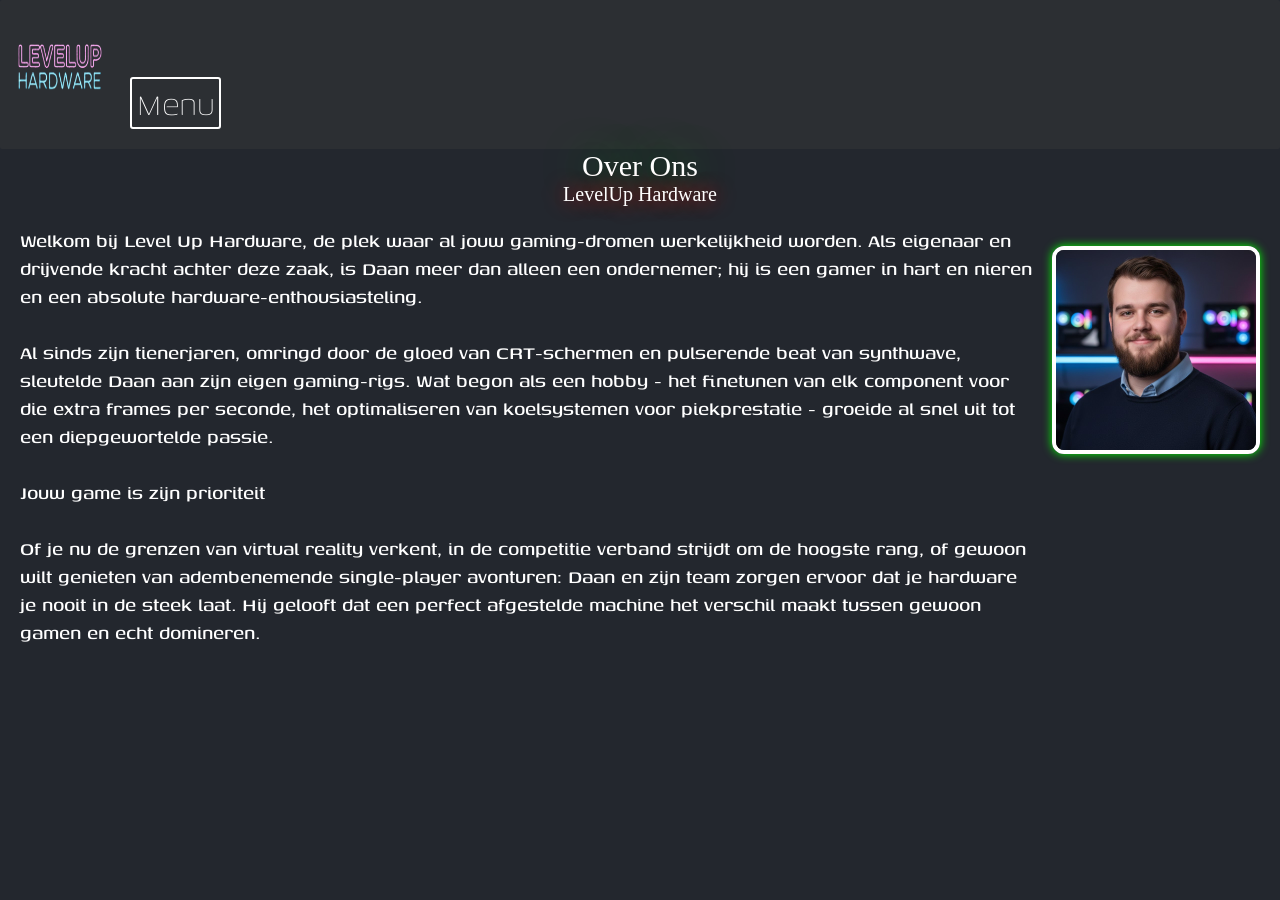
==== overOns.html @ 094b2bf5 "Challenge1" ====
<!DOCTYPE html>
<html lang="en">
<head>
    <link rel="stylesheet" href="css/stylesheet.css">
    <link rel="preconnect" href="https://fonts.googleapis.com">
    <link rel="preconnect" href="https://fonts.gstatic.com" crossorigin>
    <link href="https://fonts.googleapis.com/css2?family=Genos:ital,wght@0,100..900;1,100..900&display=swap" rel="stylesheet">
    <meta charset="UTF-8">
    <meta name="viewport" content="width=device-width, initial-scale=1.0">
    <title>Home</title>
</head>
<header>
    <nav>
        <img class="logo" src="img/logo.png" alt="Geen foto gevonden!">
        <button type="button" class="collapsible">Menu</button>
        <div class="content">
            <div class="center">
                    <img class="symbol" src="img/home.png">
                    <a class="link" href="index.html">Home</a> 
                    <img class="symbol" src="img/aboutUs.png">
                    <a class="link" href="overOns.html">Over ons</a>
                    <img class="symbol" src="img/store.png">
                    <a class="link" href="producten.html">Producten</a>
            </div>
        </div>
    </nav>
</header>
<body>
    <h1>
        Over Ons
    </h1>
    <h2>
        LevelUp Hardware
    </h2>
    <div class="bottom">
        <p class="text">
            Welkom bij Level Up Hardware, de plek waar al jouw gaming-dromen werkelijkheid worden.
            Als eigenaar en drijvende kracht achter deze zaak, is Daan meer dan alleen een ondernemer;
            hij is een gamer in hart en nieren en een absolute hardware-enthousiasteling. <br><br>
            Al sinds zijn tienerjaren, omringd door de gloed van CRT-schermen en pulserende beat van synthwave,
            sleutelde Daan aan zijn eigen gaming-rigs. Wat begon als een hobby - het finetunen van elk component voor die extra frames per seconde,
            het optimaliseren van koelsystemen voor piekprestatie - groeide al snel uit tot een diepgewortelde passie. <br><br>
            Jouw game is zijn prioriteit <br> <br>
            Of je nu de grenzen van virtual reality verkent, in de competitie verband strijdt om de hoogste rang, of gewoon wilt genieten van adembenemende single-player avonturen:
            Daan en zijn team zorgen ervoor dat je hardware je nooit in de steek laat.
            Hij gelooft dat een perfect afgestelde machine het verschil maakt tussen gewoon gamen en echt domineren.
        </p>
        <img src="img/daan.jpg" alt="Geen foto gevonden!">
    </div>
</body>
</html>

<script>
var coll = document.getElementsByClassName("collapsible");
var i;

for (i = 0; i < coll.length; i++) {
  coll[i].addEventListener("click", function() {
    this.classList.toggle("active");
    var content = this.nextElementSibling;
    if (content.style.display === "block") {
      content.style.display = "none";
    } else {
      content.style.display = "block";
    }
  });
}
</script>
---- css/stylesheet.css ----
*{
    margin: 0;
    padding: 0;
    font-family:"genos", sans-sherif;
    font-optical-sizing: auto;
    font-weight: 100;
    font-style: normal;
    font-size: 40px;
}

@font-face{
  font-family: neon; /* set name */
  src: url(https://www.fontspace.com/neon-retro-font-f89033); /* url of the font */
}

.collapsible{
    background-color: #2c2f33;
    border: 2px solid white;
    border-radius: 3px;
    padding-inline: 4px;
    color: white;
}

body img{
    height: 200px;
    padding: 10px;
    border-radius: 25px;
}

.symbol{
    padding: 6px;
    margin: 10px;
    height: 20px;
    border-radius: 10px;
    background-color: darkgrey;
}

header{
    display: flex;
    background-color: #2c2f33;
    color: #e0e0e0;
    padding-block: 20px;
    border-radius: 2px;
}

.center{
    display: flex;
    justify-content: space-between;
}

.content{
    display: none;
    justify-content: space-between;
}

.logo{
    width: 100px;
    height: 75px;
}

a{
    text-decoration: none;
    color: white;
}

a:hover{
    color: rgb(201, 201, 255);
}

h1{
    font-family: cursive;
    font-size: 30px;
    display: flex;
    justify-content: center;
    color: white;
    text-shadow: 0px 0px 40px green;
}

h2{
    font-family: cursive;
    color: white;
    font-size: 20px;
    display: flex;
    justify-content: center;
    text-shadow: 0px 0px 20px red;
    margin-bottom: 20px;
}

h3{
    font-family: cursive;
    color: white;
    font-size: 20px;
    display: flex;
    justify-content: left;
    text-shadow: 0px 0px 20px red;
    margin-left: 20px;
}

.top{
    display: flex;
    justify-content: space-around;
}


.bottom{
    display: flex;
    justify-content: space-around;
}

.bottom img{
    border: 4px solid white;
    box-shadow: 0px 0px 10px lime;
    margin: 20px;
    padding: 0;
    border-radius: 12px;
}

p{
    font-weight: 500;
    font-size: 23px;
    color: white;
    margin-left: 20px;
    margin-bottom: 20px;
}

body{
    background-color: #23272e;
}

.product1 img, .product2 img, .product3 img{
    box-shadow: 0px 0px 20px lime;
}

.product1, .product2, .product3{
    margin-inline: 10%;
    margin-block: 5%;
    border-radius: 13px;
    background-color: #2c2f33;
    display: flex;
}
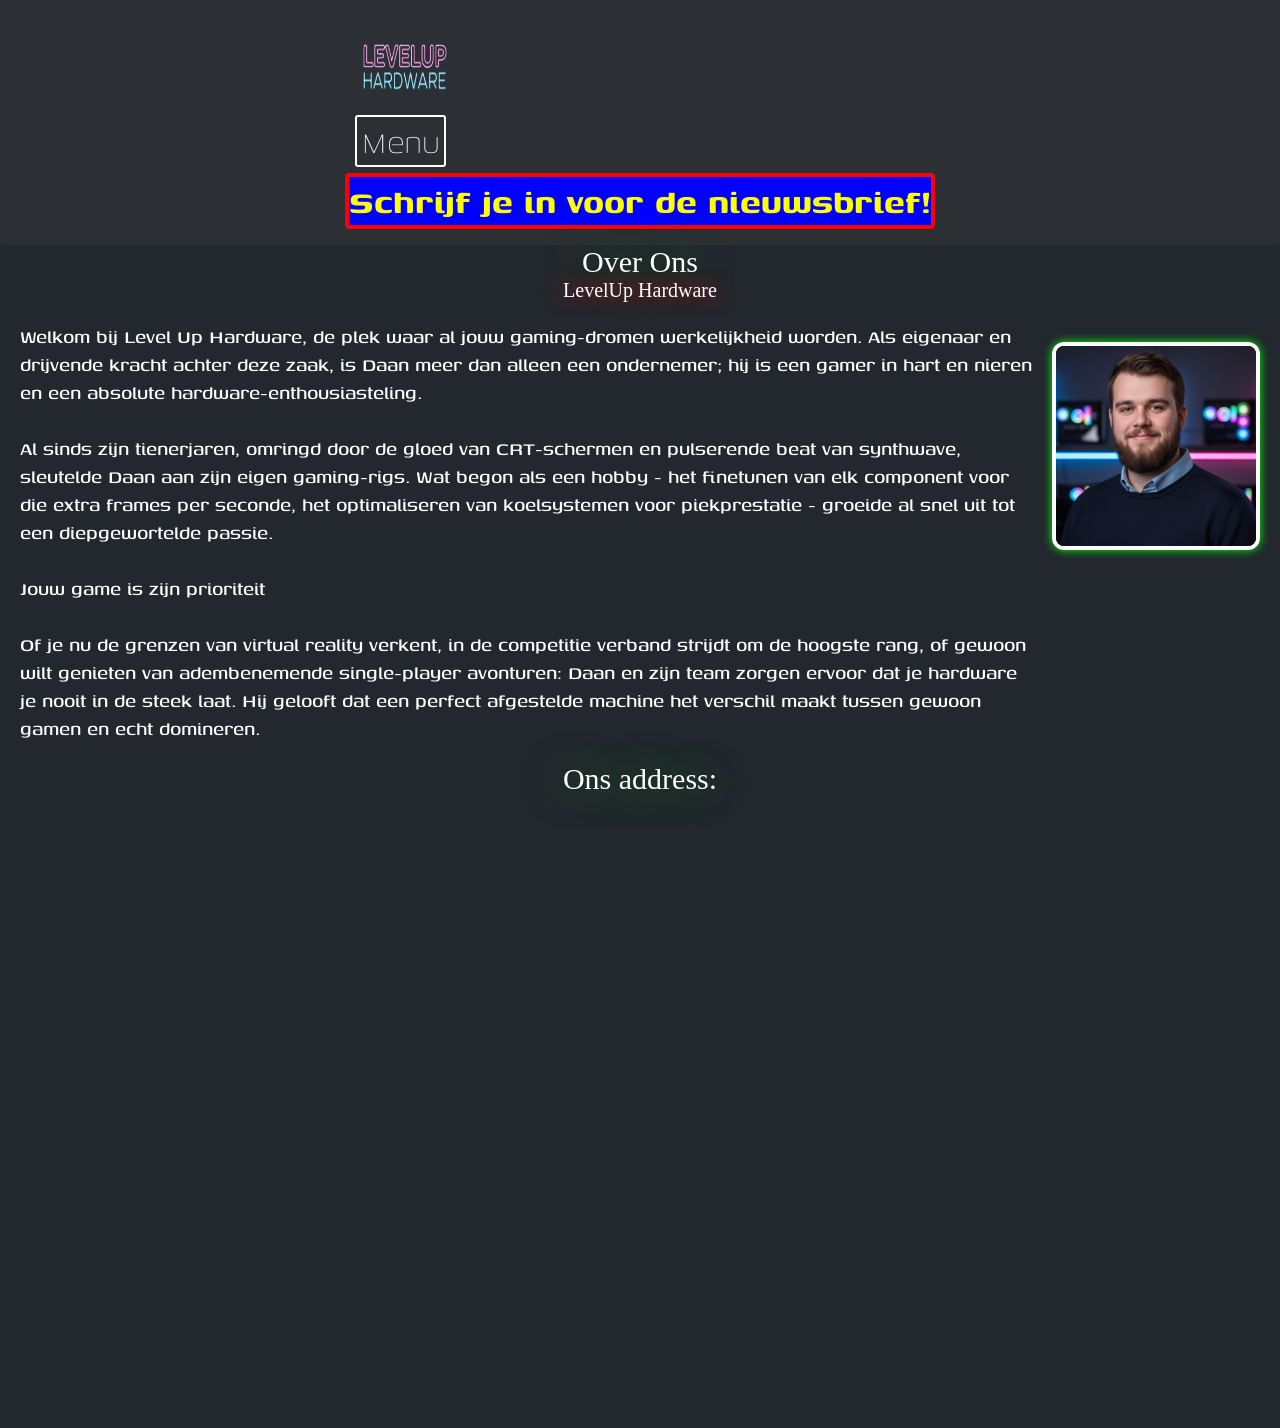
==== commit c6cb7273: "modified:   css/stylesheet.css 	modified:   index.html 	modified:   overOns.html 	modified:   produc" ====
--- a/overOns.html
+++ b/overOns.html
@@ -1,10 +1,12 @@
 <!DOCTYPE html>
 <html lang="en">
+
 <head>
     <link rel="stylesheet" href="css/stylesheet.css">
     <link rel="preconnect" href="https://fonts.googleapis.com">
     <link rel="preconnect" href="https://fonts.gstatic.com" crossorigin>
-    <link href="https://fonts.googleapis.com/css2?family=Genos:ital,wght@0,100..900;1,100..900&display=swap" rel="stylesheet">
+    <link href="https://fonts.googleapis.com/css2?family=Genos:ital,wght@0,100..900;1,100..900&display=swap"
+        rel="stylesheet">
     <meta charset="UTF-8">
     <meta name="viewport" content="width=device-width, initial-scale=1.0">
     <title>Home</title>
@@ -15,16 +17,18 @@
         <button type="button" class="collapsible">Menu</button>
         <div class="content">
             <div class="center">
-                    <img class="symbol" src="img/home.png">
-                    <a class="link" href="index.html">Home</a> 
-                    <img class="symbol" src="img/aboutUs.png">
-                    <a class="link" href="overOns.html">Over ons</a>
-                    <img class="symbol" src="img/store.png">
-                    <a class="link" href="producten.html">Producten</a>
+                <img class="symbol" src="img/home.png">
+                <a href="index.html">Home</a>
+                <img class="symbol" src="img/aboutUs.png">
+                <a href="overOns.html">Over ons</a>
+                <img class="symbol" src="img/store.png">
+                <a href="producten.html">Producten</a>
             </div>
         </div>
+        <a class="nieuwsbrief" href="">Schrijf je in voor de nieuwsbrief!</a>
     </nav>
 </header>
+
 <body>
     <h1>
         Over Ons
@@ -38,31 +42,45 @@
             Als eigenaar en drijvende kracht achter deze zaak, is Daan meer dan alleen een ondernemer;
             hij is een gamer in hart en nieren en een absolute hardware-enthousiasteling. <br><br>
             Al sinds zijn tienerjaren, omringd door de gloed van CRT-schermen en pulserende beat van synthwave,
-            sleutelde Daan aan zijn eigen gaming-rigs. Wat begon als een hobby - het finetunen van elk component voor die extra frames per seconde,
-            het optimaliseren van koelsystemen voor piekprestatie - groeide al snel uit tot een diepgewortelde passie. <br><br>
+            sleutelde Daan aan zijn eigen gaming-rigs. Wat begon als een hobby - het finetunen van elk component voor
+            die extra frames per seconde,
+            het optimaliseren van koelsystemen voor piekprestatie - groeide al snel uit tot een diepgewortelde passie.
+            <br><br>
             Jouw game is zijn prioriteit <br> <br>
-            Of je nu de grenzen van virtual reality verkent, in de competitie verband strijdt om de hoogste rang, of gewoon wilt genieten van adembenemende single-player avonturen:
+            Of je nu de grenzen van virtual reality verkent, in de competitie verband strijdt om de hoogste rang, of
+            gewoon wilt genieten van adembenemende single-player avonturen:
             Daan en zijn team zorgen ervoor dat je hardware je nooit in de steek laat.
             Hij gelooft dat een perfect afgestelde machine het verschil maakt tussen gewoon gamen en echt domineren.
         </p>
         <img src="img/daan.jpg" alt="Geen foto gevonden!">
     </div>
 </body>
+
+<footer>
+    <h1>
+        Ons address:
+    </h1>
+    <div style="width: 100%"><iframe width="100%" height="600" frameborder="0" scrolling="no" marginheight="0"
+            marginwidth="0" style="border:0" allowfullscreen
+            src="https://www.google.com/maps/embed/v1/place?key=AIzaSyBVizdQeh3udy11xDc5Ao2YStR2gLc-rfc&amp;q=terhijdenseweg%20350&amp;maptype=roadmap&amp;zoom=16"><a
+                href="https://www.maps.ie/world-time-zone-map/">time zone</a></iframe></div>
+</footer>
+
 </html>
 
 <script>
-var coll = document.getElementsByClassName("collapsible");
-var i;
+    var coll = document.getElementsByClassName("collapsible");
+    var i;
 
-for (i = 0; i < coll.length; i++) {
-  coll[i].addEventListener("click", function() {
-    this.classList.toggle("active");
-    var content = this.nextElementSibling;
-    if (content.style.display === "block") {
-      content.style.display = "none";
-    } else {
-      content.style.display = "block";
+    for (i = 0; i < coll.length; i++) {
+        coll[i].addEventListener("click", function () {
+            this.classList.toggle("active");
+            var content = this.nextElementSibling;
+            if (content.style.display === "block") {
+                content.style.display = "none";
+            } else {
+                content.style.display = "block";
+            }
+        });
     }
-  });
-}
 </script>
--- a/css/stylesheet.css
+++ b/css/stylesheet.css
@@ -1,33 +1,54 @@
-*{
+* {
     margin: 0;
     padding: 0;
-    font-family:"genos", sans-sherif;
+    font-family: "genos", sans-sherif;
     font-optical-sizing: auto;
     font-weight: 100;
     font-style: normal;
     font-size: 40px;
 }
 
-@font-face{
-  font-family: neon; /* set name */
-  src: url(https://www.fontspace.com/neon-retro-font-f89033); /* url of the font */
+
+footer h1{
+    margin-bottom: 20px;
 }
 
-.collapsible{
+.content {
+    text-align: center;
+}
+
+.nieuwsbrief {
+    background-color: blue;
+    color: yellow;
+    font-weight: bold;
+    border-radius: 4px;
+    border: 4px solid red;
+}
+
+.collapsible {
     background-color: #2c2f33;
     border: 2px solid white;
     border-radius: 3px;
     padding-inline: 4px;
     color: white;
+    display: flex;
+    justify-content: center;
+    margin-bottom: 10px;
+    margin-left: 10px;
 }
 
-body img{
+.collapsible:hover {
+    background-color: rgb(119, 119, 119);
+    color: rgb(201, 201, 255);
+}
+
+body img {
     height: 200px;
     padding: 10px;
     border-radius: 25px;
 }
 
-.symbol{
+.symbol {
     padding: 6px;
     margin: 10px;
     height: 20px;
@@ -35,39 +56,42 @@
     background-color: darkgrey;
 }
 
-header{
+header {
     display: flex;
+    justify-content: space-around;
     background-color: #2c2f33;
     color: #e0e0e0;
     padding-block: 20px;
     border-radius: 2px;
 }
 
-.center{
+.center {
     display: flex;
     justify-content: space-between;
 }
 
-.content{
+.content {
     display: none;
     justify-content: space-between;
 }
 
-.logo{
+.logo {
     width: 100px;
     height: 75px;
+    display: flex;
+    justify-content: center;
 }
 
-a{
+a {
     text-decoration: none;
     color: white;
 }
 
-a:hover{
+a:hover {
     color: rgb(201, 201, 255);
 }
 
-h1{
+h1 {
     font-family: cursive;
     font-size: 30px;
     display: flex;
@@ -76,7 +100,7 @@
     text-shadow: 0px 0px 40px green;
 }
 
-h2{
+h2 {
     font-family: cursive;
     color: white;
     font-size: 20px;
@@ -86,7 +110,7 @@
     margin-bottom: 20px;
 }
 
-h3{
+h3 {
     font-family: cursive;
     color: white;
     font-size: 20px;
@@ -96,18 +120,18 @@
     margin-left: 20px;
 }
 
-.top{
+.top {
     display: flex;
     justify-content: space-around;
 }
 
 
-.bottom{
+.bottom {
     display: flex;
     justify-content: space-around;
 }
 
-.bottom img{
+.bottom img {
     border: 4px solid white;
     box-shadow: 0px 0px 10px lime;
     margin: 20px;
@@ -115,7 +139,7 @@
     border-radius: 12px;
 }
 
-p{
+p {
     font-weight: 500;
     font-size: 23px;
     color: white;
@@ -123,15 +147,19 @@
     margin-bottom: 20px;
 }
 
-body{
+body {
     background-color: #23272e;
 }
 
-.product1 img, .product2 img, .product3 img{
+.product1 img,
+.product2 img,
+.product3 img {
     box-shadow: 0px 0px 20px lime;
 }
 
-.product1, .product2, .product3{
+.product1,
+.product2,
+.product3 {
     margin-inline: 10%;
     margin-block: 5%;
     border-radius: 13px;
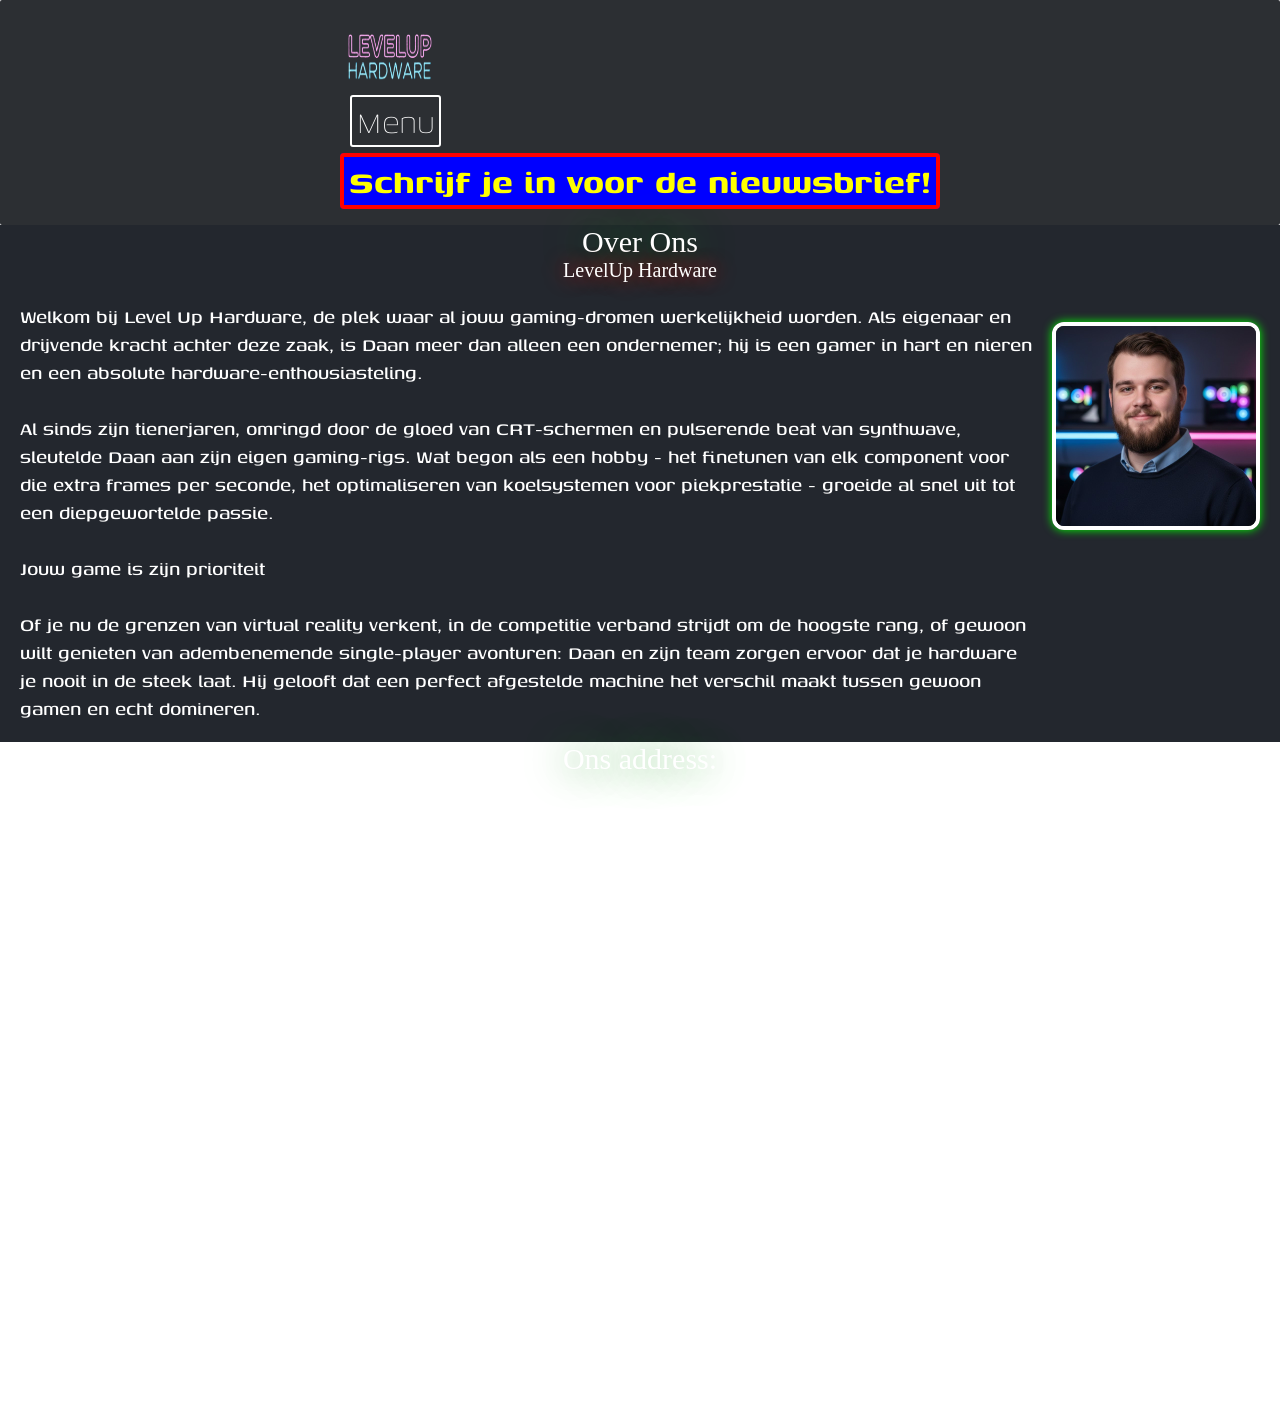
==== commit 6dd0ef18: "modified:   css/stylesheet.css 	modified:   index.html 	modified:   overOns.html 	modified:   produc" ====
--- a/overOns.html
+++ b/overOns.html
@@ -11,60 +11,65 @@
     <meta name="viewport" content="width=device-width, initial-scale=1.0">
     <title>Home</title>
 </head>
-<header>
-    <nav>
-        <img class="logo" src="img/logo.png" alt="Geen foto gevonden!">
-        <button type="button" class="collapsible">Menu</button>
-        <div class="content">
-            <div class="center">
-                <img class="symbol" src="img/home.png">
-                <a href="index.html">Home</a>
-                <img class="symbol" src="img/aboutUs.png">
-                <a href="overOns.html">Over ons</a>
-                <img class="symbol" src="img/store.png">
-                <a href="producten.html">Producten</a>
-            </div>
-        </div>
-        <a class="nieuwsbrief" href="">Schrijf je in voor de nieuwsbrief!</a>
-    </nav>
-</header>
 
 <body>
-    <h1>
-        Over Ons
-    </h1>
-    <h2>
-        LevelUp Hardware
-    </h2>
-    <div class="bottom">
-        <p class="text">
-            Welkom bij Level Up Hardware, de plek waar al jouw gaming-dromen werkelijkheid worden.
-            Als eigenaar en drijvende kracht achter deze zaak, is Daan meer dan alleen een ondernemer;
-            hij is een gamer in hart en nieren en een absolute hardware-enthousiasteling. <br><br>
-            Al sinds zijn tienerjaren, omringd door de gloed van CRT-schermen en pulserende beat van synthwave,
-            sleutelde Daan aan zijn eigen gaming-rigs. Wat begon als een hobby - het finetunen van elk component voor
-            die extra frames per seconde,
-            het optimaliseren van koelsystemen voor piekprestatie - groeide al snel uit tot een diepgewortelde passie.
-            <br><br>
-            Jouw game is zijn prioriteit <br> <br>
-            Of je nu de grenzen van virtual reality verkent, in de competitie verband strijdt om de hoogste rang, of
-            gewoon wilt genieten van adembenemende single-player avonturen:
-            Daan en zijn team zorgen ervoor dat je hardware je nooit in de steek laat.
-            Hij gelooft dat een perfect afgestelde machine het verschil maakt tussen gewoon gamen en echt domineren.
-        </p>
-        <img src="img/daan.jpg" alt="Geen foto gevonden!">
-    </div>
+    <header>
+        <nav>
+            <img class="logo" src="img/logo.png" alt="Geen foto gevonden!">
+            <button type="button" class="collapsible">Menu</button>
+            <div class="content">
+                <div class="center">
+                    <img class="symbol" src="img/home.png">
+                    <a href="index.html">Home</a>
+                    <img class="symbol" src="img/aboutUs.png">
+                    <a href="overOns.html">Over ons</a>
+                    <img class="symbol" src="img/store.png">
+                    <a href="producten.html">Producten</a>
+                </div>
+            </div>
+            <a class="nieuwsbrief" href="">Schrijf je in voor de nieuwsbrief!</a>
+        </nav>
+    </header>
+
+    <main>
+        <h1>
+            Over Ons
+        </h1>
+        <h2>
+            LevelUp Hardware
+        </h2>
+        <div class="bottom">
+            <p class="text">
+                Welkom bij Level Up Hardware, de plek waar al jouw gaming-dromen werkelijkheid worden.
+                Als eigenaar en drijvende kracht achter deze zaak, is Daan meer dan alleen een ondernemer;
+                hij is een gamer in hart en nieren en een absolute hardware-enthousiasteling. <br><br>
+                Al sinds zijn tienerjaren, omringd door de gloed van CRT-schermen en pulserende beat van synthwave,
+                sleutelde Daan aan zijn eigen gaming-rigs. Wat begon als een hobby - het finetunen van elk component
+                voor
+                die extra frames per seconde,
+                het optimaliseren van koelsystemen voor piekprestatie - groeide al snel uit tot een diepgewortelde
+                passie.
+                <br><br>
+                Jouw game is zijn prioriteit <br> <br>
+                Of je nu de grenzen van virtual reality verkent, in de competitie verband strijdt om de hoogste rang, of
+                gewoon wilt genieten van adembenemende single-player avonturen:
+                Daan en zijn team zorgen ervoor dat je hardware je nooit in de steek laat.
+                Hij gelooft dat een perfect afgestelde machine het verschil maakt tussen gewoon gamen en echt domineren.
+            </p>
+            <img src="img/daan.jpg" alt="Geen foto gevonden!">
+        </div>
+    </main>
+
+    <footer>
+        <h1>
+            Ons address:
+        </h1>
+        <div style="width: 100%"><iframe width="100%" height="600" frameborder="0" scrolling="no" marginheight="0"
+                marginwidth="0" style="border:0" allowfullscreen
+                src="https://www.google.com/maps/embed/v1/place?key=AIzaSyBVizdQeh3udy11xDc5Ao2YStR2gLc-rfc&amp;q=terhijdenseweg%20350&amp;maptype=roadmap&amp;zoom=16"><a
+                    href="https://www.maps.ie/world-time-zone-map/">time zone</a></iframe></div>
+    </footer>
 </body>
-
-<footer>
-    <h1>
-        Ons address:
-    </h1>
-    <div style="width: 100%"><iframe width="100%" height="600" frameborder="0" scrolling="no" marginheight="0"
-            marginwidth="0" style="border:0" allowfullscreen
-            src="https://www.google.com/maps/embed/v1/place?key=AIzaSyBVizdQeh3udy11xDc5Ao2YStR2gLc-rfc&amp;q=terhijdenseweg%20350&amp;maptype=roadmap&amp;zoom=16"><a
-                href="https://www.maps.ie/world-time-zone-map/">time zone</a></iframe></div>
-</footer>
 
 </html>
 
--- a/css/stylesheet.css
+++ b/css/stylesheet.css
@@ -23,6 +23,7 @@
     font-weight: bold;
     border-radius: 4px;
     border: 4px solid red;
+    padding-inline: 5px;
 }
 
 .collapsible {
@@ -42,7 +43,7 @@
     color: rgb(201, 201, 255);
 }
 
-body img {
+main img {
     height: 200px;
     padding: 10px;
     border-radius: 25px;
@@ -147,7 +148,7 @@
     margin-bottom: 20px;
 }
 
-body {
+main {
     background-color: #23272e;
 }
 
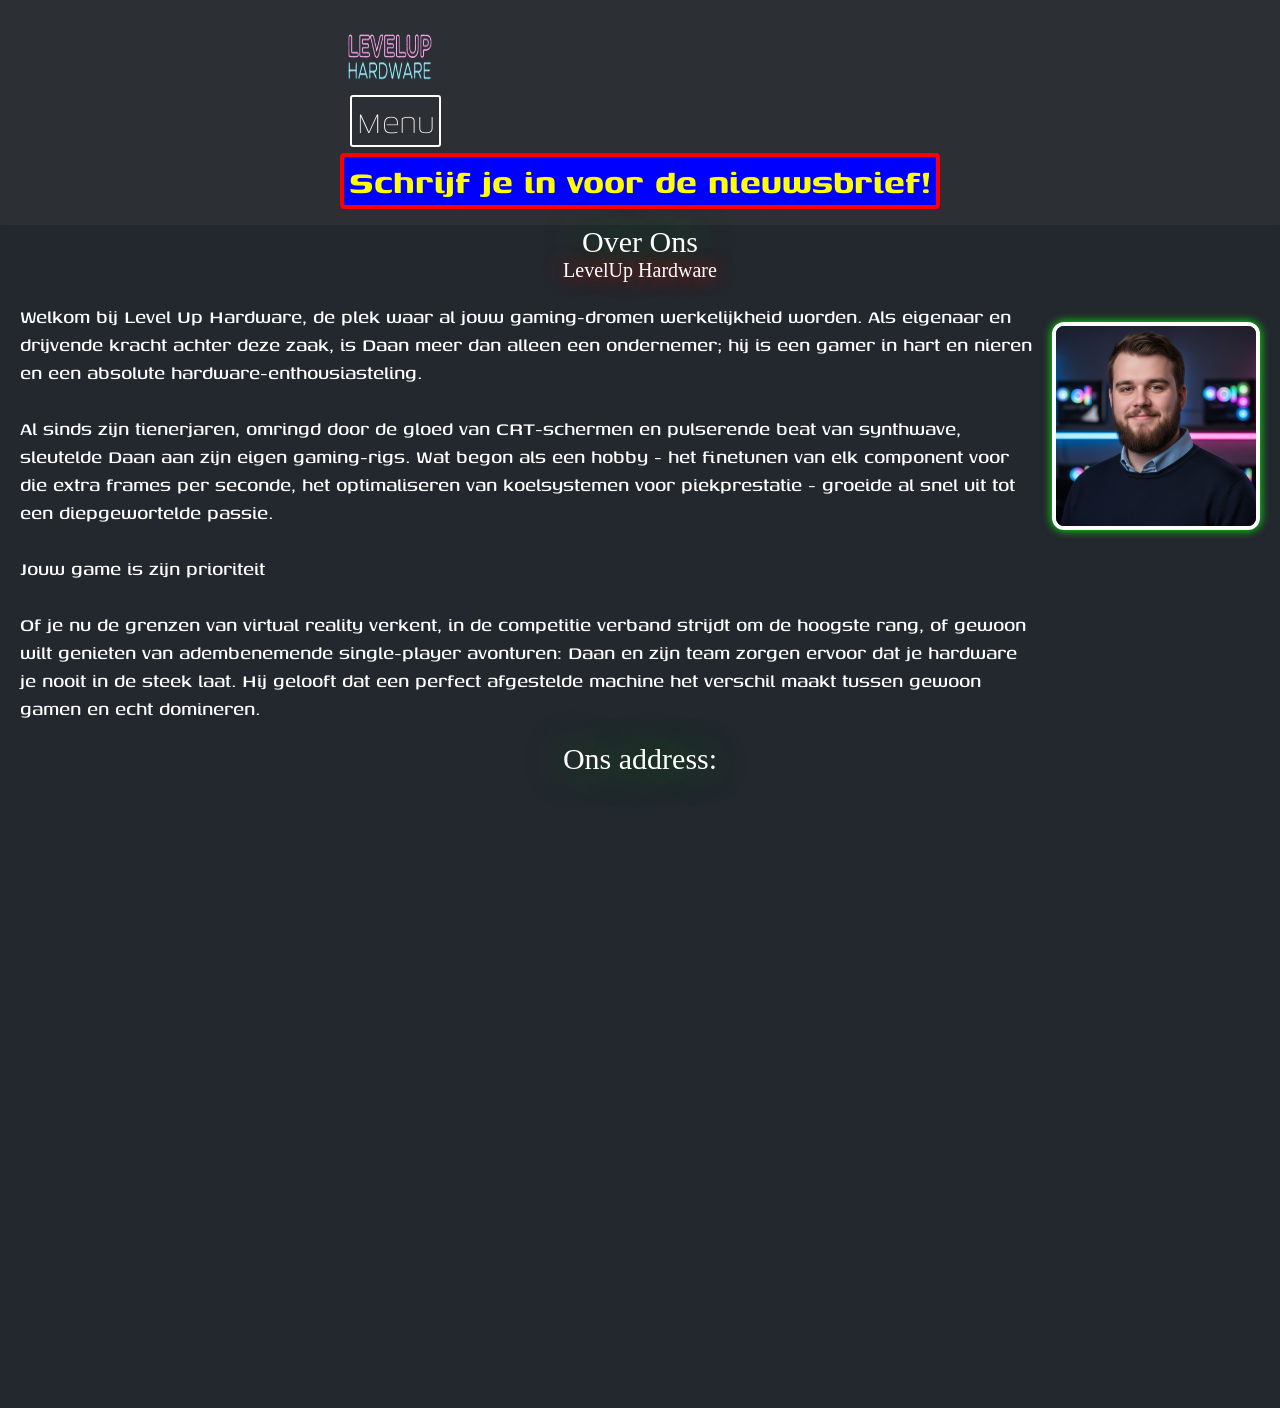
==== commit 7867db99: "modified:   css/stylesheet.css 	modified:   index.html 	modified:   overOns.html 	modified:   produc" ====
--- a/overOns.html
+++ b/overOns.html
@@ -13,62 +13,66 @@
 </head>
 
 <body>
-    <header>
-        <nav>
-            <img class="logo" src="img/logo.png" alt="Geen foto gevonden!">
-            <button type="button" class="collapsible">Menu</button>
-            <div class="content">
-                <div class="center">
-                    <img class="symbol" src="img/home.png">
-                    <a href="index.html">Home</a>
-                    <img class="symbol" src="img/aboutUs.png">
-                    <a href="overOns.html">Over ons</a>
-                    <img class="symbol" src="img/store.png">
-                    <a href="producten.html">Producten</a>
+    <div class="wrapper">
+        <header>
+            <nav>
+                <img class="logo" src="img/logo.png" alt="Geen foto gevonden!">
+                <button type="button" class="collapsible">Menu</button>
+                <div class="content">
+                    <div class="center">
+                        <img class="symbol" src="img/home.png">
+                        <a href="index.html">Home</a>
+                        <img class="symbol" src="img/aboutUs.png">
+                        <a href="overOns.html">Over ons</a>
+                        <img class="symbol" src="img/store.png">
+                        <a href="producten.html">Producten</a>
+                    </div>
                 </div>
+                <a class="nieuwsbrief" href="">Schrijf je in voor de nieuwsbrief!</a>
+            </nav>
+        </header>
+
+        <main>
+            <h1>
+                Over Ons
+            </h1>
+            <h2>
+                LevelUp Hardware
+            </h2>
+            <div class="bottom">
+                <p class="text">
+                    Welkom bij Level Up Hardware, de plek waar al jouw gaming-dromen werkelijkheid worden.
+                    Als eigenaar en drijvende kracht achter deze zaak, is Daan meer dan alleen een ondernemer;
+                    hij is een gamer in hart en nieren en een absolute hardware-enthousiasteling. <br><br>
+                    Al sinds zijn tienerjaren, omringd door de gloed van CRT-schermen en pulserende beat van synthwave,
+                    sleutelde Daan aan zijn eigen gaming-rigs. Wat begon als een hobby - het finetunen van elk component
+                    voor
+                    die extra frames per seconde,
+                    het optimaliseren van koelsystemen voor piekprestatie - groeide al snel uit tot een diepgewortelde
+                    passie.
+                    <br><br>
+                    Jouw game is zijn prioriteit <br> <br>
+                    Of je nu de grenzen van virtual reality verkent, in de competitie verband strijdt om de hoogste
+                    rang, of
+                    gewoon wilt genieten van adembenemende single-player avonturen:
+                    Daan en zijn team zorgen ervoor dat je hardware je nooit in de steek laat.
+                    Hij gelooft dat een perfect afgestelde machine het verschil maakt tussen gewoon gamen en echt
+                    domineren.
+                </p>
+                <img src="img/daan.jpg" alt="Geen foto gevonden!">
             </div>
-            <a class="nieuwsbrief" href="">Schrijf je in voor de nieuwsbrief!</a>
-        </nav>
-    </header>
+        </main>
 
-    <main>
-        <h1>
-            Over Ons
-        </h1>
-        <h2>
-            LevelUp Hardware
-        </h2>
-        <div class="bottom">
-            <p class="text">
-                Welkom bij Level Up Hardware, de plek waar al jouw gaming-dromen werkelijkheid worden.
-                Als eigenaar en drijvende kracht achter deze zaak, is Daan meer dan alleen een ondernemer;
-                hij is een gamer in hart en nieren en een absolute hardware-enthousiasteling. <br><br>
-                Al sinds zijn tienerjaren, omringd door de gloed van CRT-schermen en pulserende beat van synthwave,
-                sleutelde Daan aan zijn eigen gaming-rigs. Wat begon als een hobby - het finetunen van elk component
-                voor
-                die extra frames per seconde,
-                het optimaliseren van koelsystemen voor piekprestatie - groeide al snel uit tot een diepgewortelde
-                passie.
-                <br><br>
-                Jouw game is zijn prioriteit <br> <br>
-                Of je nu de grenzen van virtual reality verkent, in de competitie verband strijdt om de hoogste rang, of
-                gewoon wilt genieten van adembenemende single-player avonturen:
-                Daan en zijn team zorgen ervoor dat je hardware je nooit in de steek laat.
-                Hij gelooft dat een perfect afgestelde machine het verschil maakt tussen gewoon gamen en echt domineren.
-            </p>
-            <img src="img/daan.jpg" alt="Geen foto gevonden!">
-        </div>
-    </main>
-
-    <footer>
-        <h1>
-            Ons address:
-        </h1>
-        <div style="width: 100%"><iframe width="100%" height="600" frameborder="0" scrolling="no" marginheight="0"
-                marginwidth="0" style="border:0" allowfullscreen
-                src="https://www.google.com/maps/embed/v1/place?key=AIzaSyBVizdQeh3udy11xDc5Ao2YStR2gLc-rfc&amp;q=terhijdenseweg%20350&amp;maptype=roadmap&amp;zoom=16"><a
-                    href="https://www.maps.ie/world-time-zone-map/">time zone</a></iframe></div>
-    </footer>
+        <footer>
+            <h1>
+                Ons address:
+            </h1>
+            <div style="width: 100%"><iframe width="100%" height="600" frameborder="0" scrolling="no" marginheight="0"
+                    marginwidth="0" style="border:0" allowfullscreen
+                    src="https://www.google.com/maps/embed/v1/place?key=AIzaSyBVizdQeh3udy11xDc5Ao2YStR2gLc-rfc&amp;q=terhijdenseweg%20350&amp;maptype=roadmap&amp;zoom=16"><a
+                        href="https://www.maps.ie/world-time-zone-map/">time zone</a></iframe></div>
+        </footer>
+    </div>
 </body>
 
 </html>
--- a/css/stylesheet.css
+++ b/css/stylesheet.css
@@ -6,6 +6,10 @@
     font-weight: 100;
     font-style: normal;
     font-size: 40px;
+}
+
+body {
+    background-color: #23272e;
 }
 
 
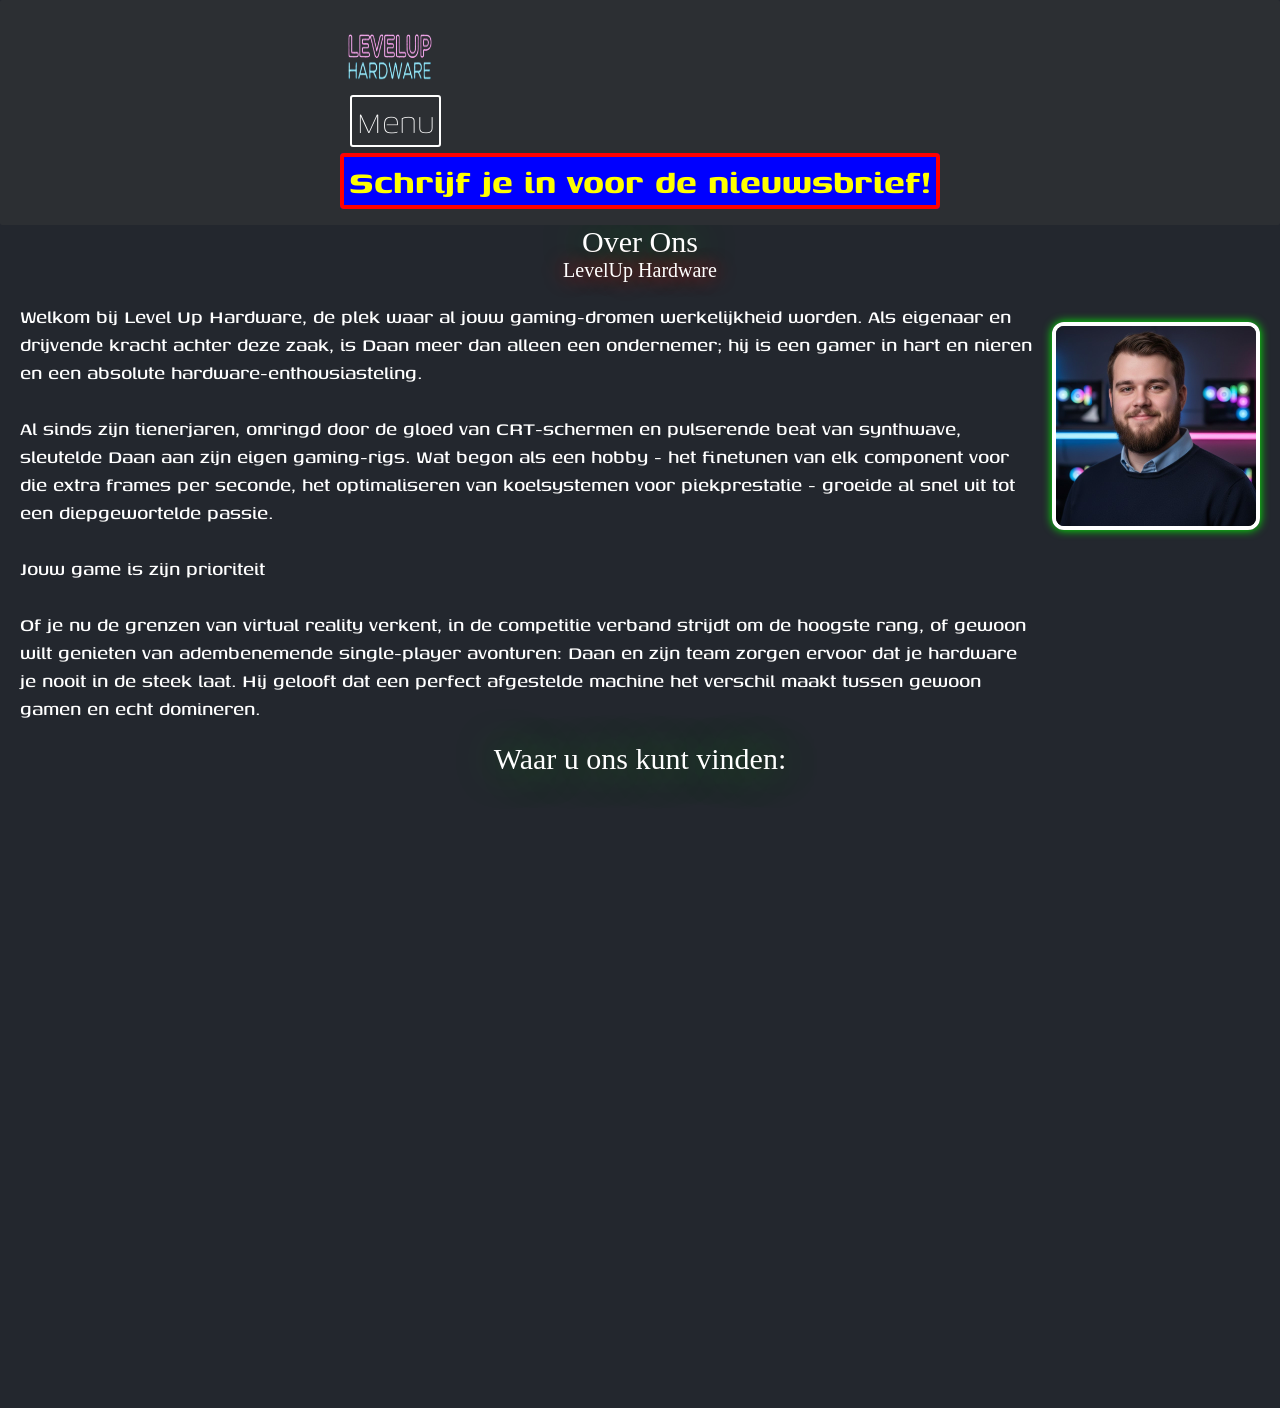
==== commit 09c59d8d: "modified:   index.html 	modified:   overOns.html 	modified:   producten.html" ====
--- a/overOns.html
+++ b/overOns.html
@@ -16,7 +16,7 @@
     <div class="wrapper">
         <header>
             <nav>
-                <img class="logo" src="img/logo.png" alt="Geen foto gevonden!">
+                <img class="logo" src="img/logo.png" alt="Logo">
                 <button type="button" class="collapsible">Menu</button>
                 <div class="content">
                     <div class="center">
@@ -65,7 +65,7 @@
 
         <footer>
             <h1>
-                Ons address:
+                Waar u ons kunt vinden:
             </h1>
             <div style="width: 100%"><iframe width="100%" height="600" frameborder="0" scrolling="no" marginheight="0"
                     marginwidth="0" style="border:0" allowfullscreen
--- a/css/stylesheet.css
+++ b/css/stylesheet.css
@@ -62,6 +62,8 @@
 }
 
 header {
+    position: sticky;
+    top: 0;
     display: flex;
     justify-content: space-around;
     background-color: #2c2f33;
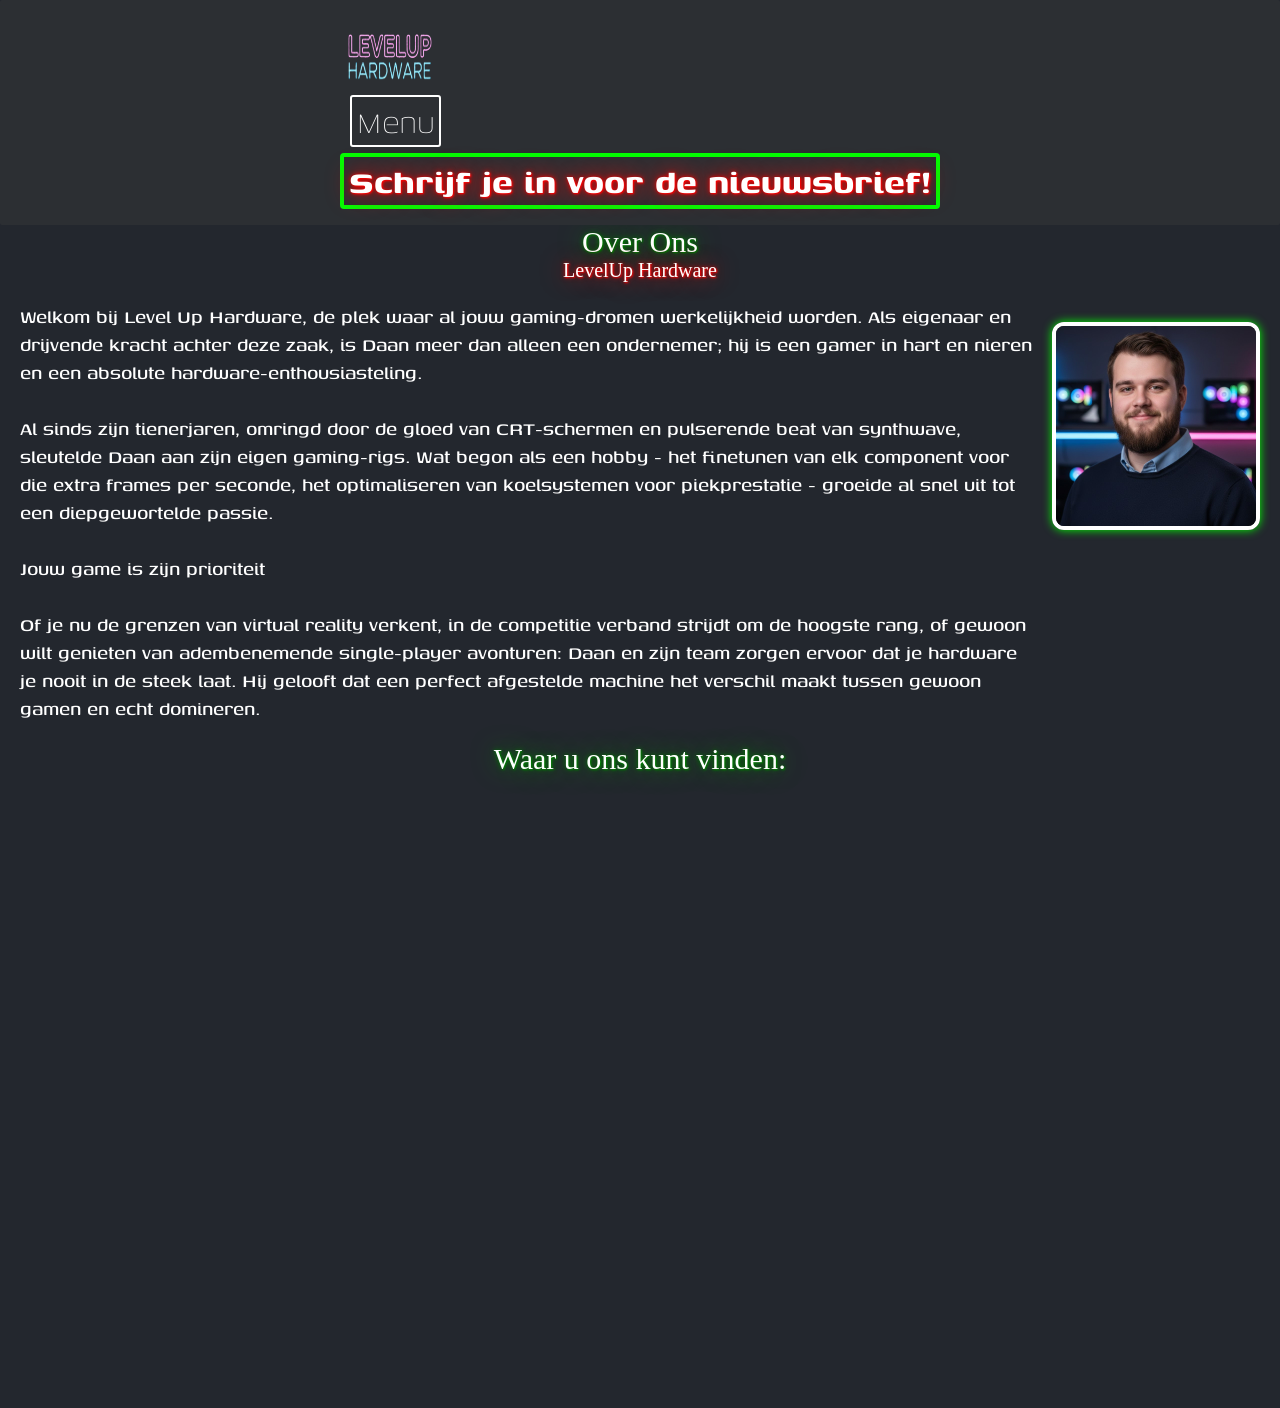
==== commit 5cba04b4: "modified:   index.html     modified:   overOns.html 	modified:   producten.html" ====
--- a/overOns.html
+++ b/overOns.html
@@ -9,7 +9,7 @@
         rel="stylesheet">
     <meta charset="UTF-8">
     <meta name="viewport" content="width=device-width, initial-scale=1.0">
-    <title>Home</title>
+    <title>LevelUp Hardware - Over ons</title>
 </head>
 
 <body>
--- a/css/stylesheet.css
+++ b/css/stylesheet.css
@@ -22,12 +22,13 @@
 }
 
 .nieuwsbrief {
-    background-color: blue;
-    color: yellow;
+    background-color: #2c2f33;
+    color: white;
     font-weight: bold;
     border-radius: 4px;
-    border: 4px solid red;
+    border: 4px solid lime;
     padding-inline: 5px;
+    text-shadow: 1px 1px 2px red, 0 0 25px red, 0 0 5px red;
 }
 
 .collapsible {
@@ -104,7 +105,7 @@
     display: flex;
     justify-content: center;
     color: white;
-    text-shadow: 0px 0px 40px green;
+    text-shadow: 1px 1px 2px green, 0 0 25px green, 0 0 5px green;
 }
 
 h2 {
@@ -113,7 +114,7 @@
     font-size: 20px;
     display: flex;
     justify-content: center;
-    text-shadow: 0px 0px 20px red;
+    text-shadow: 1px 1px 2px red, 0 0 25px red, 0 0 5px red;
     margin-bottom: 20px;
 }
 
@@ -123,7 +124,7 @@
     font-size: 20px;
     display: flex;
     justify-content: left;
-    text-shadow: 0px 0px 20px red;
+    text-shadow: 1px 1px 2px red, 0 0 25px red, 0 0 5px red;
     margin-left: 20px;
 }
 
